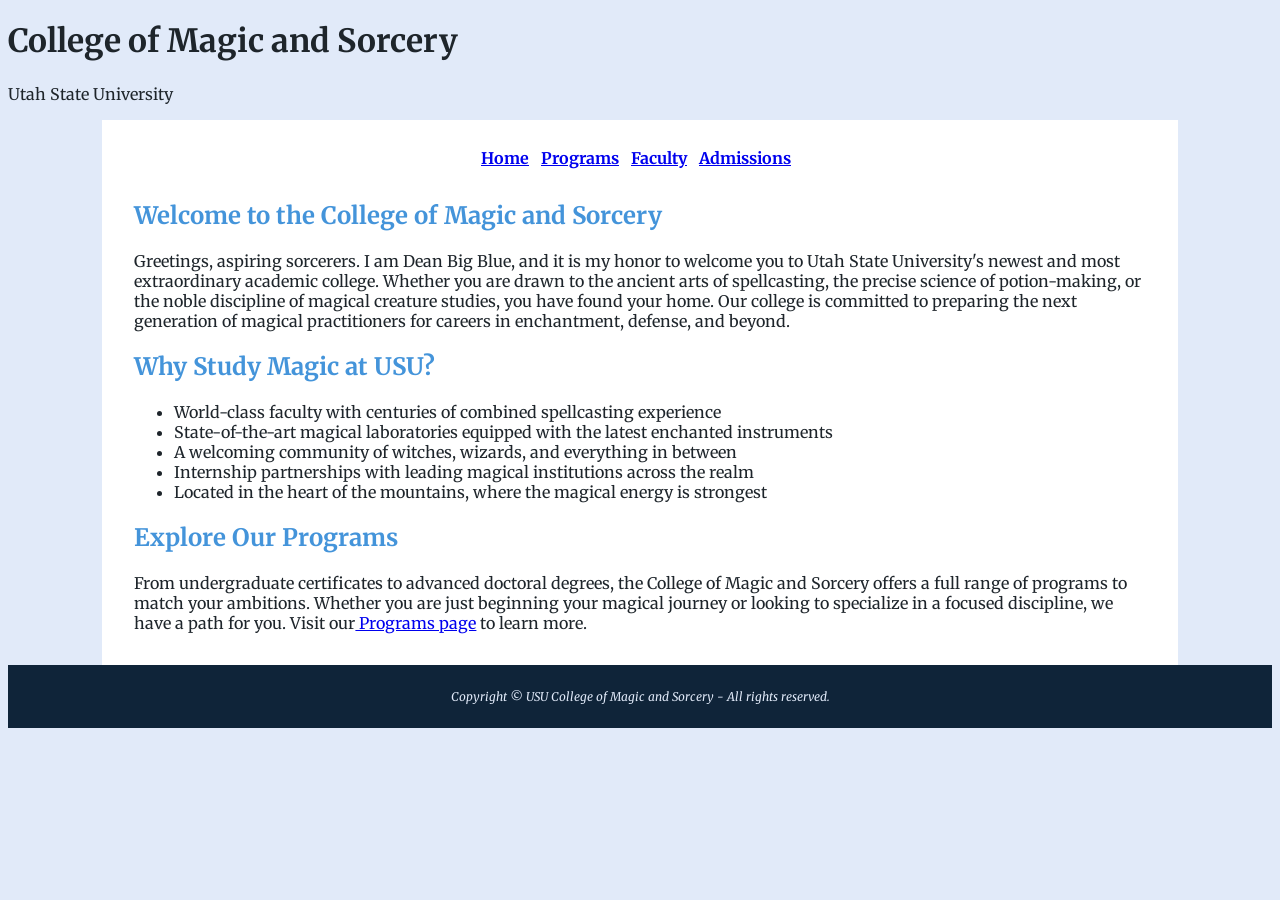
==== usu-mas/index.html @ 2aa4b949 "adding html and css files for usu mas" ====
<!DOCTYPE html>
<html lang="en">
  <head>
    <meta charset="UTF-8" />
    <meta name="viewport" content="width=device-width, initial-scale=1.0" />
    <title>USU College of Magic and Sorcery</title>
    <link rel="preconnect" href="https://fonts.googleapis.com">
    <link rel="preconnect" href="https://fonts.gstatic.com" crossorigin>
    <link href="https://fonts.googleapis.com/css2?family=Merriweather:ital,opsz,wght@0,18..144,300..900;1,18..144,300..900&display=swap" rel="stylesheet">
    <link rel="stylesheet" href="magic.css" />
  </head>
  <body>
    <header>
        <h1>College of Magic and Sorcery</h1>
        <p>Utah State University</p>
    </header>

    <div id="wrapper">
    <nav>
        <a href="index.html">Home</a>&nbsp;&nbsp;
        <a href="programs.html">Programs</a>&nbsp;&nbsp;
        <a href="faculty.html">Faculty</a>&nbsp;&nbsp;
        <a href="admissions.html">Admissions</a>&nbsp;&nbsp;
    </nav>
    <main>
        <h2>Welcome to the College of Magic and Sorcery</h2>
        <p>Greetings, aspiring sorcerers. I am Dean Big Blue, and it is my honor to welcome you to Utah State University's newest and most extraordinary academic college. Whether you are drawn to the ancient arts of spellcasting, the precise science of potion-making, or the noble discipline of magical creature studies, you have found your home. Our college is committed to preparing the next generation of magical practitioners for careers in enchantment, defense, and beyond.</p>
        <h2>Why Study Magic at USU?</h2>
        <ul>
            <li>World-class faculty with centuries of combined spellcasting experience</li>
            <li>State-of-the-art magical laboratories equipped with the latest enchanted instruments</li>
            <li>A welcoming community of witches, wizards, and everything in between</li>
            <li>Internship partnerships with leading magical institutions across the realm</li>
            <li>Located in the heart of the mountains, where the magical energy is strongest</li>
        </ul>
        <h2>Explore Our Programs</h2>
        <p>From undergraduate certificates to advanced doctoral degrees, the College of Magic and Sorcery offers a full range of programs to match your ambitions. Whether you are just beginning your magical journey or looking to specialize in a focused discipline, we have a path for you. Visit our<a href="programs.html"> Programs page</a> to learn more.</p>
    </main>
  </div>

    <footer>
      <p>Copyright &copy; USU College of Magic and Sorcery - All rights reserved.</p>
    </footer>
  </body>
</html>
---- usu-mas/magic.css ----
selector {
  property: value;
  property: value;
}

body {
  background-color: #e1eaf9;
  color: #1e252b;
  font-family: "Merriweather", Georgia, serif;
}

h1 {
  line-height: 1.3;
}

h2 {
  color: #4494DA;
}

nav {
  text-align: center;
  padding: .75em;
  font-weight: bold;
}

footer {
  background-color: #0F2439;
  color: #E1EAF9;
  text-align: center;
  padding: 1em;
  font-size: .75em;
  font-style: italic;
}

#wrapper {
  width: 80%;
  background-color: #FFFFFF;
  margin-left: auto;
  margin-right: auto;
  padding: 1em 2em;
}
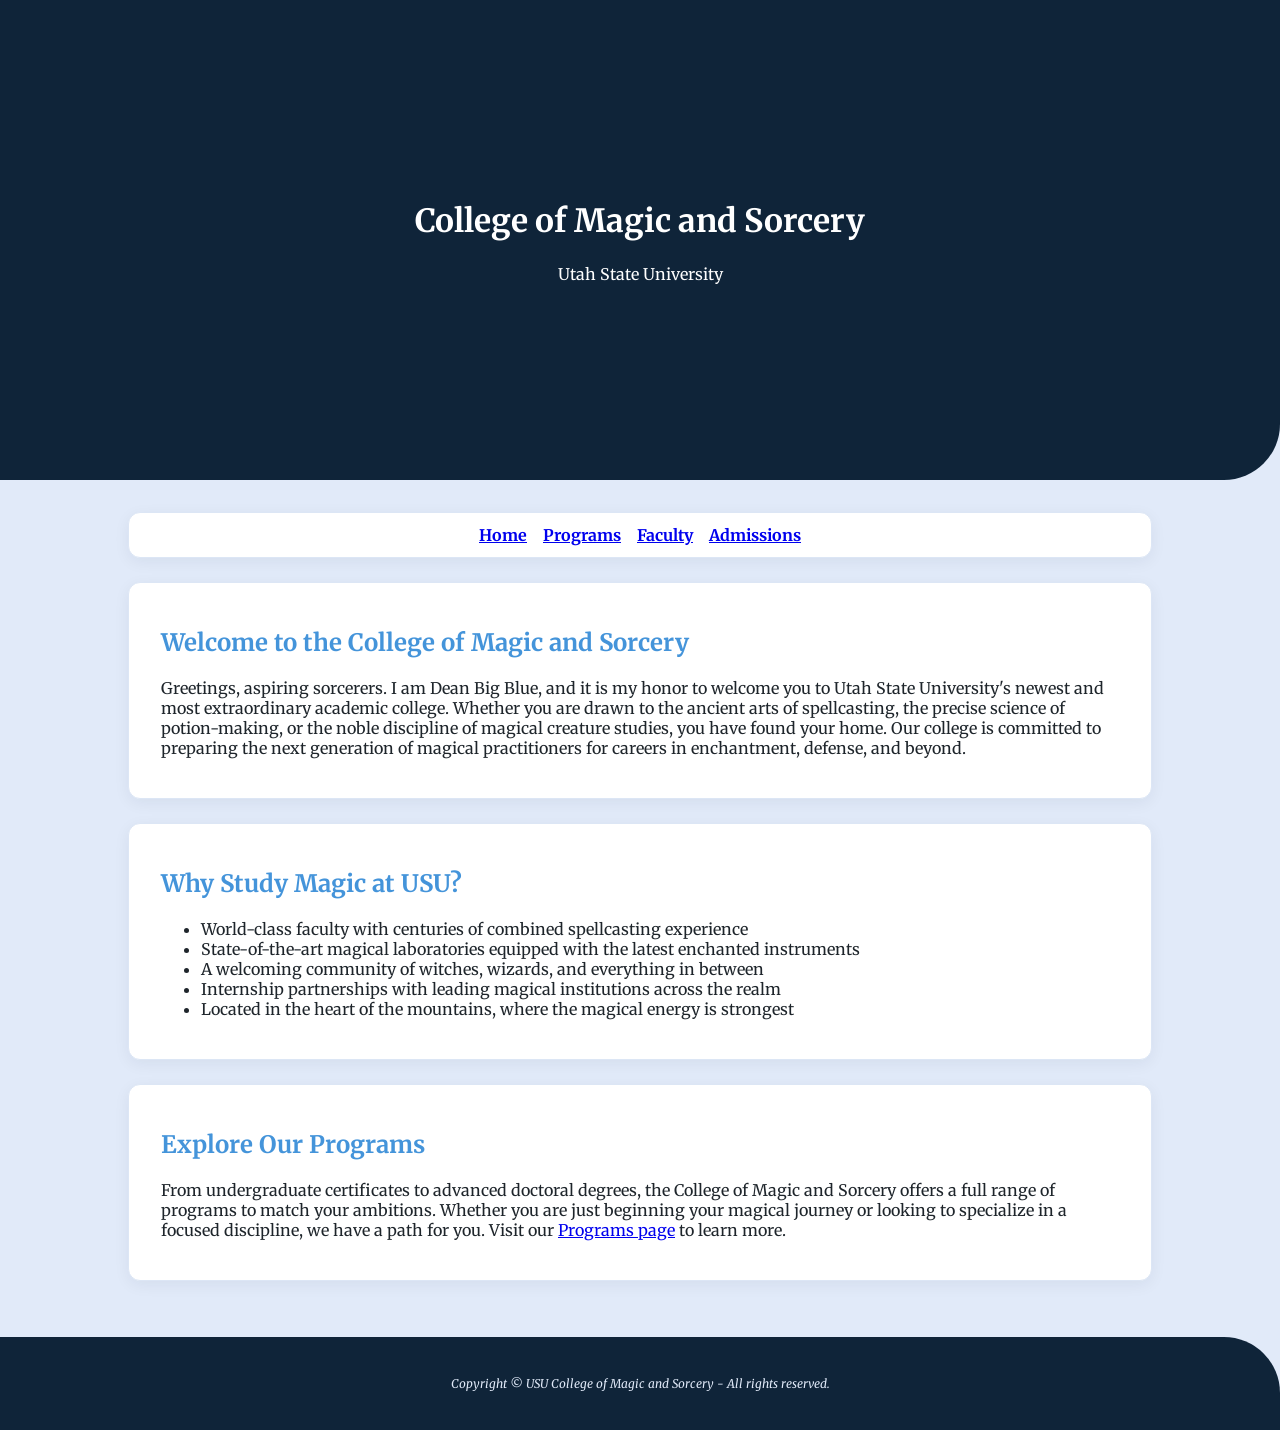
==== commit a2383c72: "assingment05 files" ====
--- a/usu-mas/index.html
+++ b/usu-mas/index.html
@@ -4,42 +4,59 @@
     <meta charset="UTF-8" />
     <meta name="viewport" content="width=device-width, initial-scale=1.0" />
     <title>USU College of Magic and Sorcery</title>
-    <link rel="preconnect" href="https://fonts.googleapis.com">
-    <link rel="preconnect" href="https://fonts.gstatic.com" crossorigin>
-    <link href="https://fonts.googleapis.com/css2?family=Merriweather:ital,opsz,wght@0,18..144,300..900;1,18..144,300..900&display=swap" rel="stylesheet">
+    <link rel="preconnect" href="https://fonts.googleapis.com" />
+    <link rel="preconnect" href="https://fonts.gstatic.com" crossorigin />
+    <link href="https://fonts.googleapis.com/css2?family=Merriweather:wght@400;700&display=swap" rel="stylesheet" />
     <link rel="stylesheet" href="magic.css" />
+    <link rel="icon" type="image/svg+xml" href="images/favicon.svg" />
   </head>
   <body>
-    <header>
-        <h1>College of Magic and Sorcery</h1>
-        <p>Utah State University</p>
+    <header class="hero">
+      <h1>College of Magic and Sorcery</h1>
+      <p>Utah State University</p>
     </header>
-
     <div id="wrapper">
-    <nav>
-        <a href="index.html">Home</a>&nbsp;&nbsp;
-        <a href="programs.html">Programs</a>&nbsp;&nbsp;
-        <a href="faculty.html">Faculty</a>&nbsp;&nbsp;
-        <a href="admissions.html">Admissions</a>&nbsp;&nbsp;
-    </nav>
-    <main>
-        <h2>Welcome to the College of Magic and Sorcery</h2>
-        <p>Greetings, aspiring sorcerers. I am Dean Big Blue, and it is my honor to welcome you to Utah State University's newest and most extraordinary academic college. Whether you are drawn to the ancient arts of spellcasting, the precise science of potion-making, or the noble discipline of magical creature studies, you have found your home. Our college is committed to preparing the next generation of magical practitioners for careers in enchantment, defense, and beyond.</p>
-        <h2>Why Study Magic at USU?</h2>
-        <ul>
+      <nav>
+        <a href="index.html">Home</a> &nbsp;&nbsp;
+        <a href="programs.html">Programs</a> &nbsp;&nbsp;
+        <a href="faculty.html">Faculty</a> &nbsp;&nbsp;
+        <a href="admissions.html">Admissions</a>
+      </nav>
+      <main>
+        <div class="card">
+          <h2>Welcome to the College of Magic and Sorcery</h2>
+          <p>
+            Greetings, aspiring sorcerers. I am Dean Big Blue, and it is my honor to welcome you
+            to Utah State University's newest and most extraordinary academic college. Whether you
+            are drawn to the ancient arts of spellcasting, the precise science of potion-making, or
+            the noble discipline of magical creature studies, you have found your home. Our college
+            is committed to preparing the next generation of magical practitioners for careers in
+            enchantment, defense, and beyond.
+          </p>
+        </div>
+        <div class="card">
+          <h2>Why Study Magic at USU?</h2>
+          <ul>
             <li>World-class faculty with centuries of combined spellcasting experience</li>
             <li>State-of-the-art magical laboratories equipped with the latest enchanted instruments</li>
             <li>A welcoming community of witches, wizards, and everything in between</li>
             <li>Internship partnerships with leading magical institutions across the realm</li>
             <li>Located in the heart of the mountains, where the magical energy is strongest</li>
-        </ul>
-        <h2>Explore Our Programs</h2>
-        <p>From undergraduate certificates to advanced doctoral degrees, the College of Magic and Sorcery offers a full range of programs to match your ambitions. Whether you are just beginning your magical journey or looking to specialize in a focused discipline, we have a path for you. Visit our<a href="programs.html"> Programs page</a> to learn more.</p>
-    </main>
-  </div>
-
+          </ul>
+        </div>
+        <div class="card">
+          <h2>Explore Our Programs</h2>
+          <p>
+            From undergraduate certificates to advanced doctoral degrees, the College of Magic and
+            Sorcery offers a full range of programs to match your ambitions. Whether you are just
+            beginning your magical journey or looking to specialize in a focused discipline, we have
+            a path for you. Visit our <a href="programs.html">Programs page</a> to learn more.
+          </p>
+        </div>
+      </main>
+    </div>
     <footer>
       <p>Copyright &copy; USU College of Magic and Sorcery - All rights reserved.</p>
     </footer>
   </body>
-</html>+</html>
--- a/usu-mas/magic.css
+++ b/usu-mas/magic.css
@@ -1,12 +1,24 @@
-selector {
-  property: value;
-  property: value;
+body {
+  margin: 0;
+  background-color: #E1EAF9;
+  color: #1E252B;
+  font-family: "Merriweather", Georgia, serif;
 }
 
-body {
-  background-color: #e1eaf9;
-  color: #1e252b;
-  font-family: "Merriweather", Georgia, serif;
+header {
+  background-color: #0F2439;
+  color: #FFFFFF;
+  text-align: center;
+  padding: 2em 1.5em;
+  border-radius: 0 0 56px 0;
+}
+
+header.hero {
+  background-image: linear-gradient(rgba(15, 36, 57, 0.6), rgba(15, 36, 57, 0.75)), url(images/hero-banner.jpg);
+  background-repeat: no-repeat;
+  background-position: center;
+  background-size: cover;
+  padding: 180px 1.5em;
 }
 
 h1 {
@@ -18,25 +30,71 @@
 }
 
 nav {
+  background-color: #FFFFFF;
+  border: 1px solid #DCE6F5;
+  border-radius: 12px;
   text-align: center;
+  font-weight: bold;
+  margin-bottom: 1.5em;
+  box-shadow: 0 4px 16px rgba(15, 36, 57, 0.06);
   padding: .75em;
-  font-weight: bold;
 }
 
 footer {
   background-color: #0F2439;
   color: #E1EAF9;
-  text-align: center;
-  padding: 1em;
   font-size: .75em;
   font-style: italic;
+  text-align: center;
+  padding: 2.25em 1.5em;
+  border-radius: 0 56px 0 0;
 }
 
 #wrapper {
   width: 80%;
-  background-color: #FFFFFF;
   margin-left: auto;
   margin-right: auto;
-  padding: 1em 2em;
+  padding: 2em 0;
 }
 
+.card {
+  background-color: #FFFFFF;
+  border: 1px solid #DCE6F5;
+  border-radius: 12px;
+  padding: 1.5em 2em;
+  margin-bottom: 1.5em;
+  box-shadow: 0 4px 16px rgba(15, 36, 57, 0.06);
+}
+
+
+figure {
+  background-color: #FFFFFF;
+  border: 1px solid #DCE6F5;
+  border-radius: 12px;
+  padding: 1.5em;
+  margin: 0 0 1em 0;
+  text-align: center;
+  box-shadow: 0 4px 16px rgba(15, 36, 57, 0.06);
+  display: block;
+}
+
+img.portrait {
+  width: 120px;
+  height: 120px;
+  border-radius: 50%;
+  border-style: none;
+  object-fit: cover;
+}
+
+figcaption {
+  margin-top: .75em;
+  font-weight: bold;
+  color: #0F2439;
+}
+
+.cta-link img {
+  width: 72px;
+  height: 72px;
+  border-radius: 50%;
+  border-style: none;
+}
